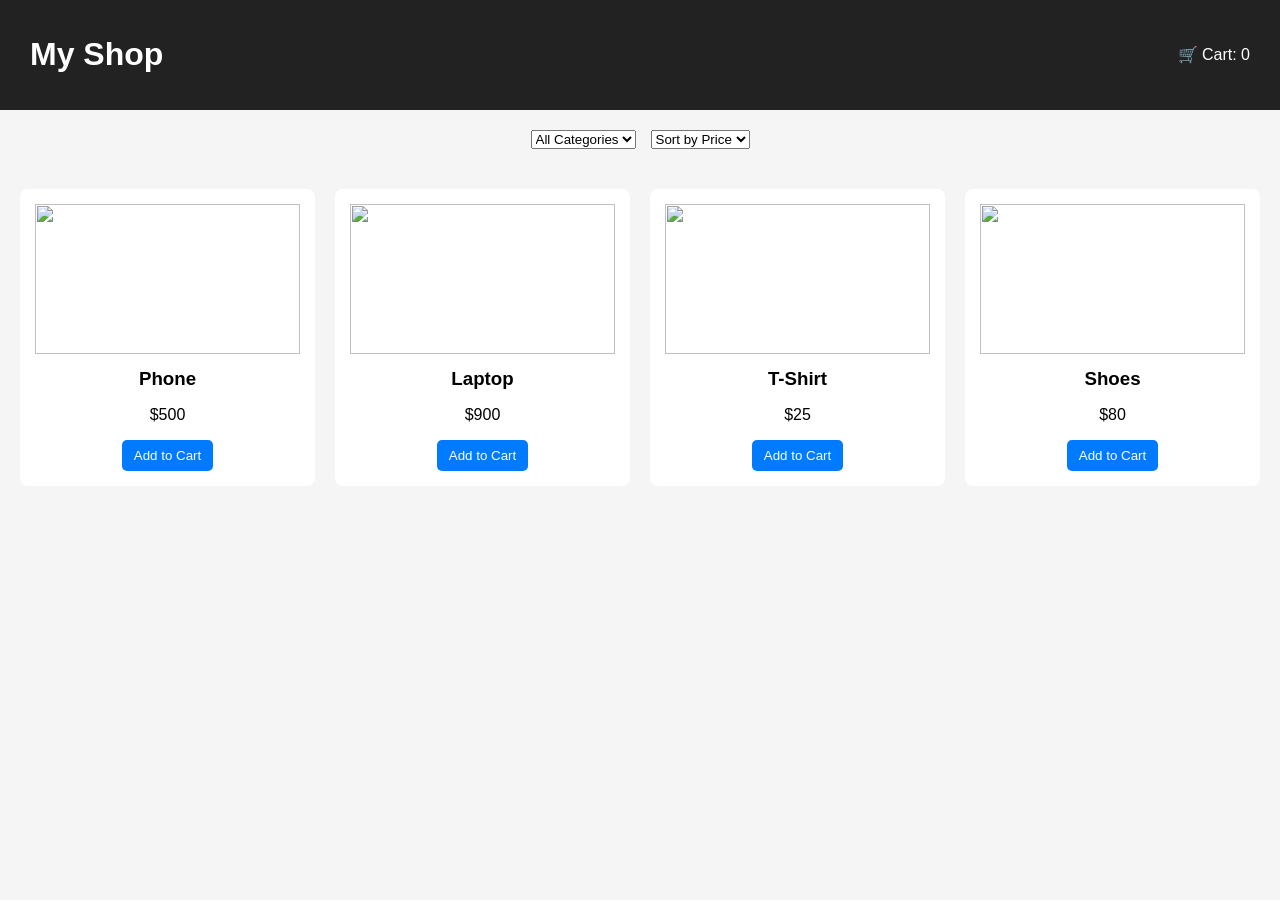
==== index.html @ de270c6a "add frontend files" ====
<!DOCTYPE html>
<html lang="en">
<head>
  <meta charset="UTF-8" />
  <title>Simple E-Commerce</title>
  <link rel="stylesheet" href="style.css" />
</head>
<body>

  <header>
    <h1>My Shop</h1>
    <div class="cart">
      🛒 Cart: <span id="cart-count">0</span>
    </div>
  </header>

  <!-- Filters -->
  <section class="filters">
    <select id="categoryFilter">
      <option value="all">All Categories</option>
      <option value="electronics">Electronics</option>
      <option value="fashion">Fashion</option>
    </select>

    <select id="priceSort">
      <option value="default">Sort by Price</option>
      <option value="low-high">Low → High</option>
      <option value="high-low">High → Low</option>
    </select>
  </section>

  <!-- Product Grid -->
  <section class="products" id="productGrid">
    <!-- Products injected by JS -->
  </section>

  <script src="script.js"></script>
</body>
</html>
---- style.css ----
* {
  box-sizing: border-box;
  font-family: Arial, sans-serif;
}

body {
  margin: 0;
  padding: 0;
  background: #f5f5f5;
}

header {
  background: #222;
  color: white;
  padding: 15px 30px;
  display: flex;
  justify-content: space-between;
  align-items: center;
}

.filters {
  padding: 20px;
  display: flex;
  gap: 15px;
  justify-content: center;
}

.products {
  display: grid;
  grid-template-columns: repeat(auto-fit, minmax(220px, 1fr));
  gap: 20px;
  padding: 20px;
}

.product {
  background: white;
  padding: 15px;
  border-radius: 8px;
  text-align: center;
}

.product img {
  width: 100%;
  height: 150px;
  object-fit: cover;
}

.product h3 {
  margin: 10px 0 5px;
}

.product button {
  background: #007bff;
  color: white;
  border: none;
  padding: 8px 12px;
  cursor: pointer;
  border-radius: 5px;
}

.product button:hover {
  background: #0056b3;
}
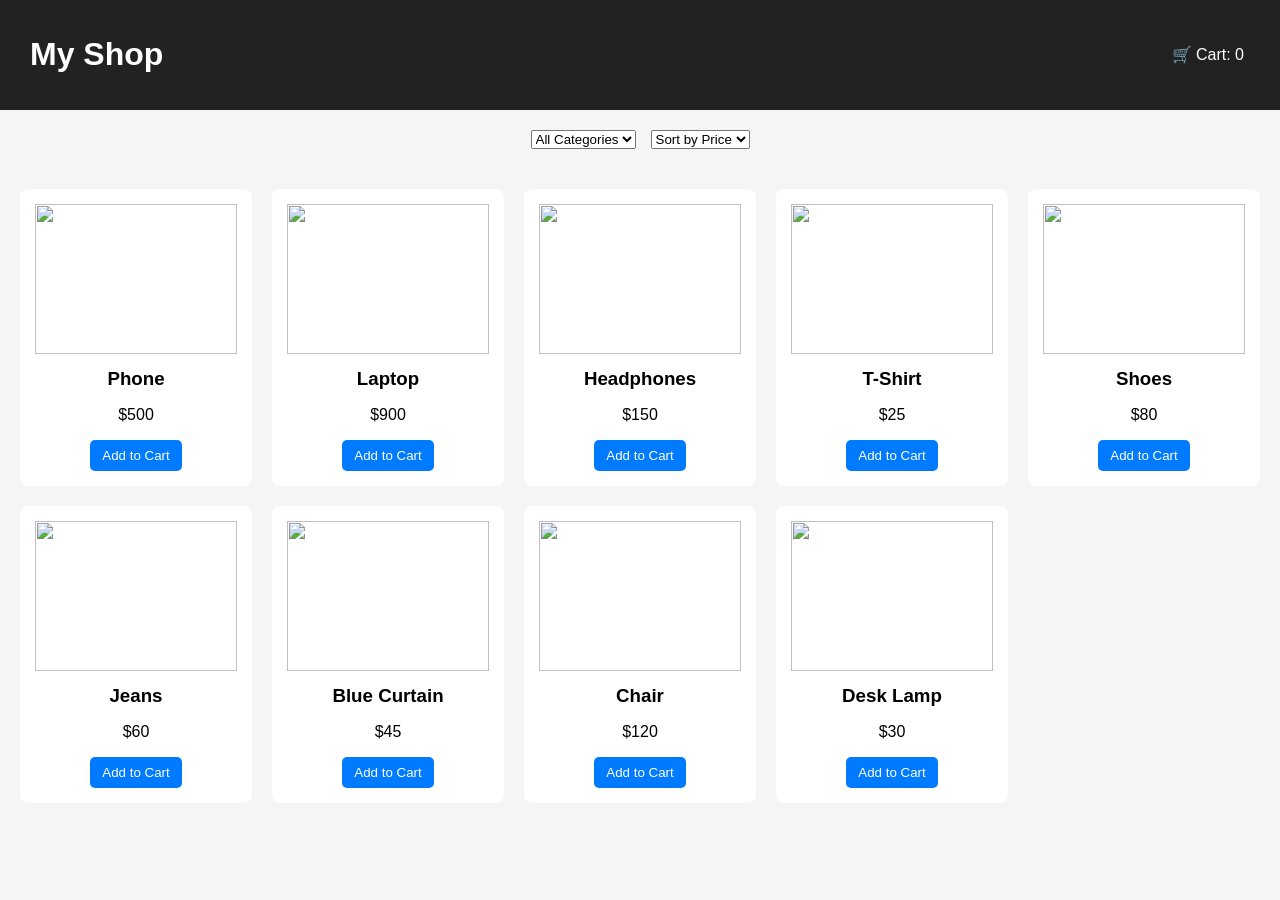
==== commit e7543fda: "cart modified" ====
--- a/index.html
+++ b/index.html
@@ -9,9 +9,18 @@
 
   <header>
     <h1>My Shop</h1>
-    <div class="cart">
-      🛒 Cart: <span id="cart-count">0</span>
-    </div>
+    <div class="cart-container">
+  <button id="cart-btn">
+    🛒 Cart: <span id="cart-count">0</span>
+  </button>
+
+  <div id="cart-dropdown" class="cart-dropdown hidden">
+    <h4>Cart Items</h4>
+    <div id="cart-items"></div>
+    <p id="cart-empty">Cart is empty</p>
+  </div>
+</div>
+
   </header>
 
   <!-- Filters -->
--- a/style.css
+++ b/style.css
@@ -61,3 +61,47 @@
 .product button:hover {
   background: #0056b3;
 }
+.cart-container {
+  position: relative;
+}
+
+#cart-btn {
+  background: none;
+  color: white;
+  border: none;
+  cursor: pointer;
+  font-size: 16px;
+}
+
+.cart-dropdown {
+  position: absolute;
+  right: 0;
+  top: 40px;
+  background: white;
+  color: black;
+  width: 280px;
+  border-radius: 6px;
+  padding: 10px;
+  box-shadow: 0 5px 15px rgba(0,0,0,0.2);
+  z-index: 100;
+}
+
+.cart-dropdown.hidden {
+  display: none;
+}
+
+.cart-item {
+  display: flex;
+  justify-content: space-between;
+  margin-bottom: 8px;
+  font-size: 14px;
+}
+
+.cart-item button {
+  background: red;
+  color: white;
+  border: none;
+  padding: 2px 6px;
+  cursor: pointer;
+  border-radius: 4px;
+}
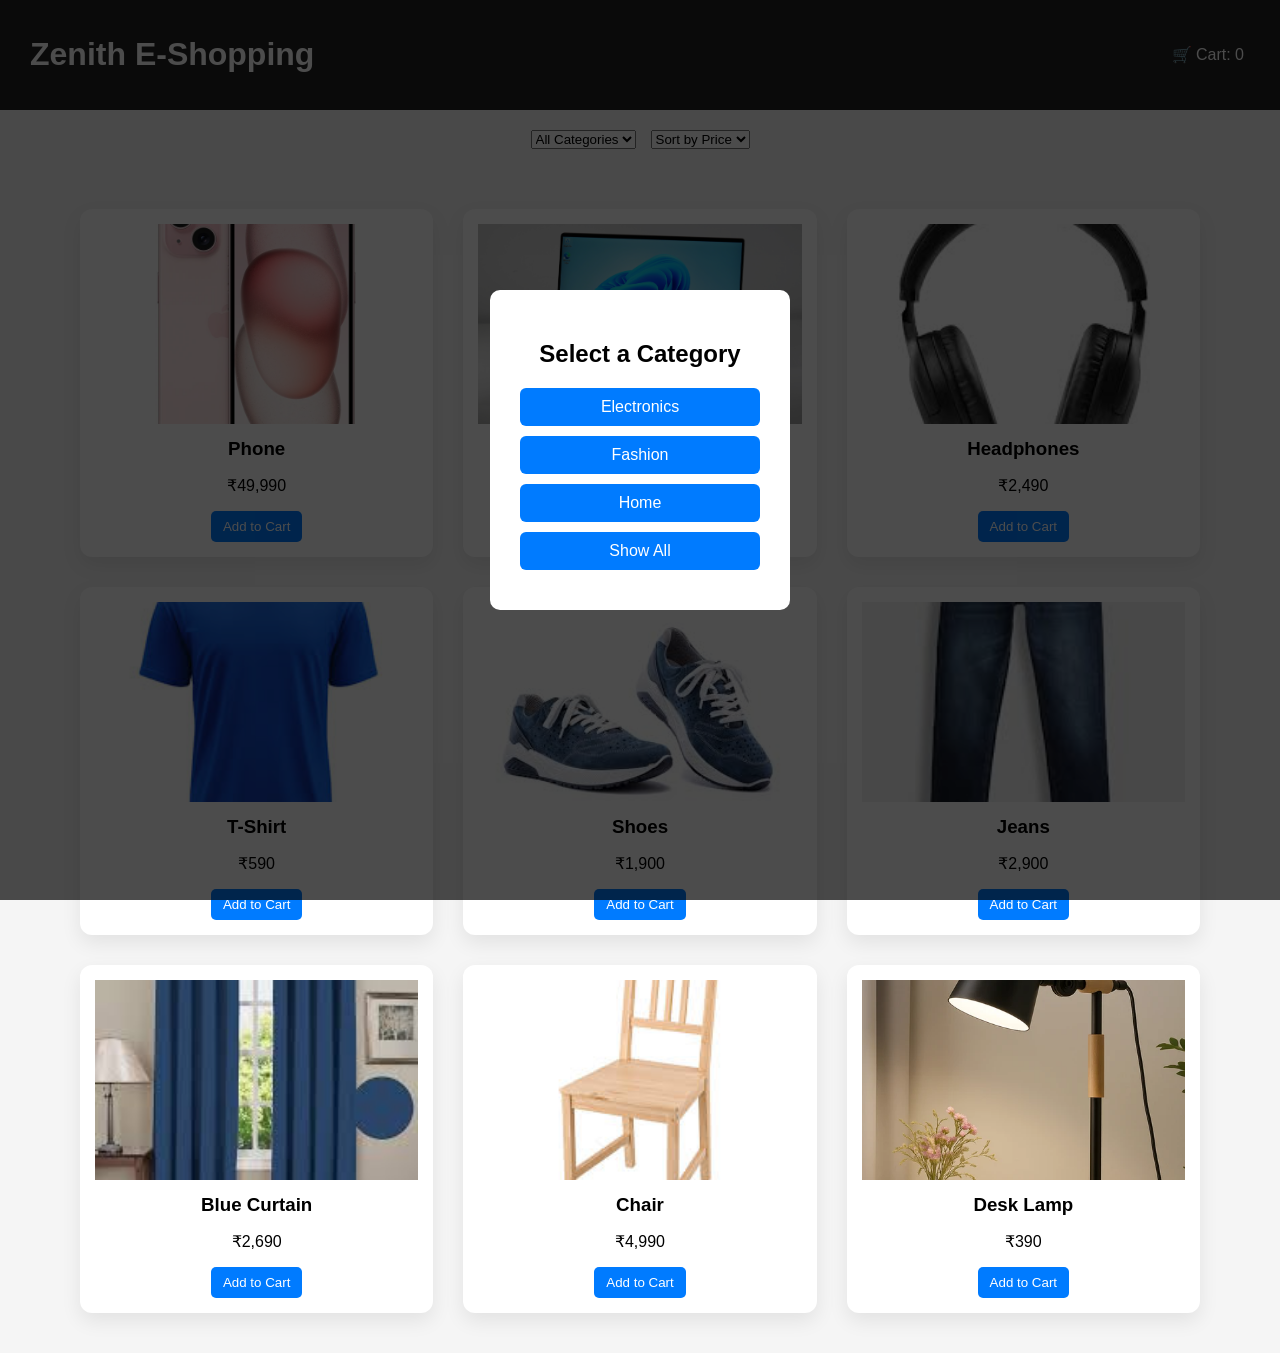
==== commit d9b6bb18: "final changes done" ====
--- a/index.html
+++ b/index.html
@@ -8,7 +8,7 @@
 <body>
 
   <header>
-    <h1>My Shop</h1>
+    <h1>Zenith E-Shopping</h1>
     <div class="cart-container">
   <button id="cart-btn">
     🛒 Cart: <span id="cart-count">0</span>
@@ -18,6 +18,11 @@
     <h4>Cart Items</h4>
     <div id="cart-items"></div>
     <p id="cart-empty">Cart is empty</p>
+
+  <hr>
+  <p class="cart-total">
+    Total: <span id="cart-total">0</span>
+  </p>
   </div>
 </div>
 
@@ -29,6 +34,7 @@
       <option value="all">All Categories</option>
       <option value="electronics">Electronics</option>
       <option value="fashion">Fashion</option>
+      <option value="home">Home</option>
     </select>
 
     <select id="priceSort">
@@ -45,4 +51,15 @@
 
   <script src="script.js"></script>
 </body>
+<div id="category-overlay">
+  <div class="category-box">
+    <h2>Select a Category</h2>
+
+    <button onclick="selectCategory('electronics')">Electronics</button>
+    <button onclick="selectCategory('fashion')">Fashion</button>
+    <button onclick="selectCategory('home')">Home</button>
+    <button onclick="selectCategory('all')">Show All</button>
+  </div>
+</div>
+
 </html>
--- a/style.css
+++ b/style.css
@@ -27,22 +27,32 @@
 
 .products {
   display: grid;
-  grid-template-columns: repeat(auto-fit, minmax(220px, 1fr));
-  gap: 20px;
-  padding: 20px;
+  grid-template-columns: repeat(3, 1fr);
+  gap: 30px;
+  padding: 40px;
+  max-width: 1200px;
+  margin: auto;
 }
 
 .product {
   background: white;
+  border-radius: 12px;
   padding: 15px;
-  border-radius: 8px;
   text-align: center;
+  box-shadow: 0 8px 20px rgba(0,0,0,0.08);
+  transition: transform 0.2s ease, box-shadow 0.2s ease;
+}
+
+.product:hover {
+  transform: translateY(-5px);
+  box-shadow: 0 12px 25px rgba(0,0,0,0.12);
 }
 
 .product img {
   width: 100%;
-  height: 150px;
+  height: 200px;
   object-fit: cover;
+  object-position: center;
 }
 
 .product h3 {
@@ -105,3 +115,58 @@
   cursor: pointer;
   border-radius: 4px;
 }
+#category-overlay {
+  position: fixed;
+  inset: 0;
+  background: rgba(0,0,0,0.7);
+  display: flex;
+  justify-content: center;
+  align-items: center;
+  z-index: 999;
+  opacity: 1;
+  transition: opacity 0.3s ease;
+}
+#category-overlay.hidden {
+  opacity: 0;
+  pointer-events: none;
+}
+
+.category-box {
+  background: white;
+  padding: 30px;
+  border-radius: 10px;
+  text-align: center;
+  width: 300px;
+}
+
+.category-box h2 {
+  margin-bottom: 20px;
+}
+
+.category-box button {
+  display: block;
+  width: 100%;
+  margin: 10px 0;
+  padding: 10px;
+  border: none;
+  background: #007bff;
+  color: white;
+  font-size: 16px;
+  border-radius: 6px;
+  cursor: pointer;
+}
+
+.category-box button:hover {
+  background: #0056b3;
+}
+@media (max-width: 900px) {
+  .products {
+    grid-template-columns: repeat(2, 1fr);
+  }
+}
+
+@media (max-width: 600px) {
+  .products {
+    grid-template-columns: 1fr;
+  }
+}
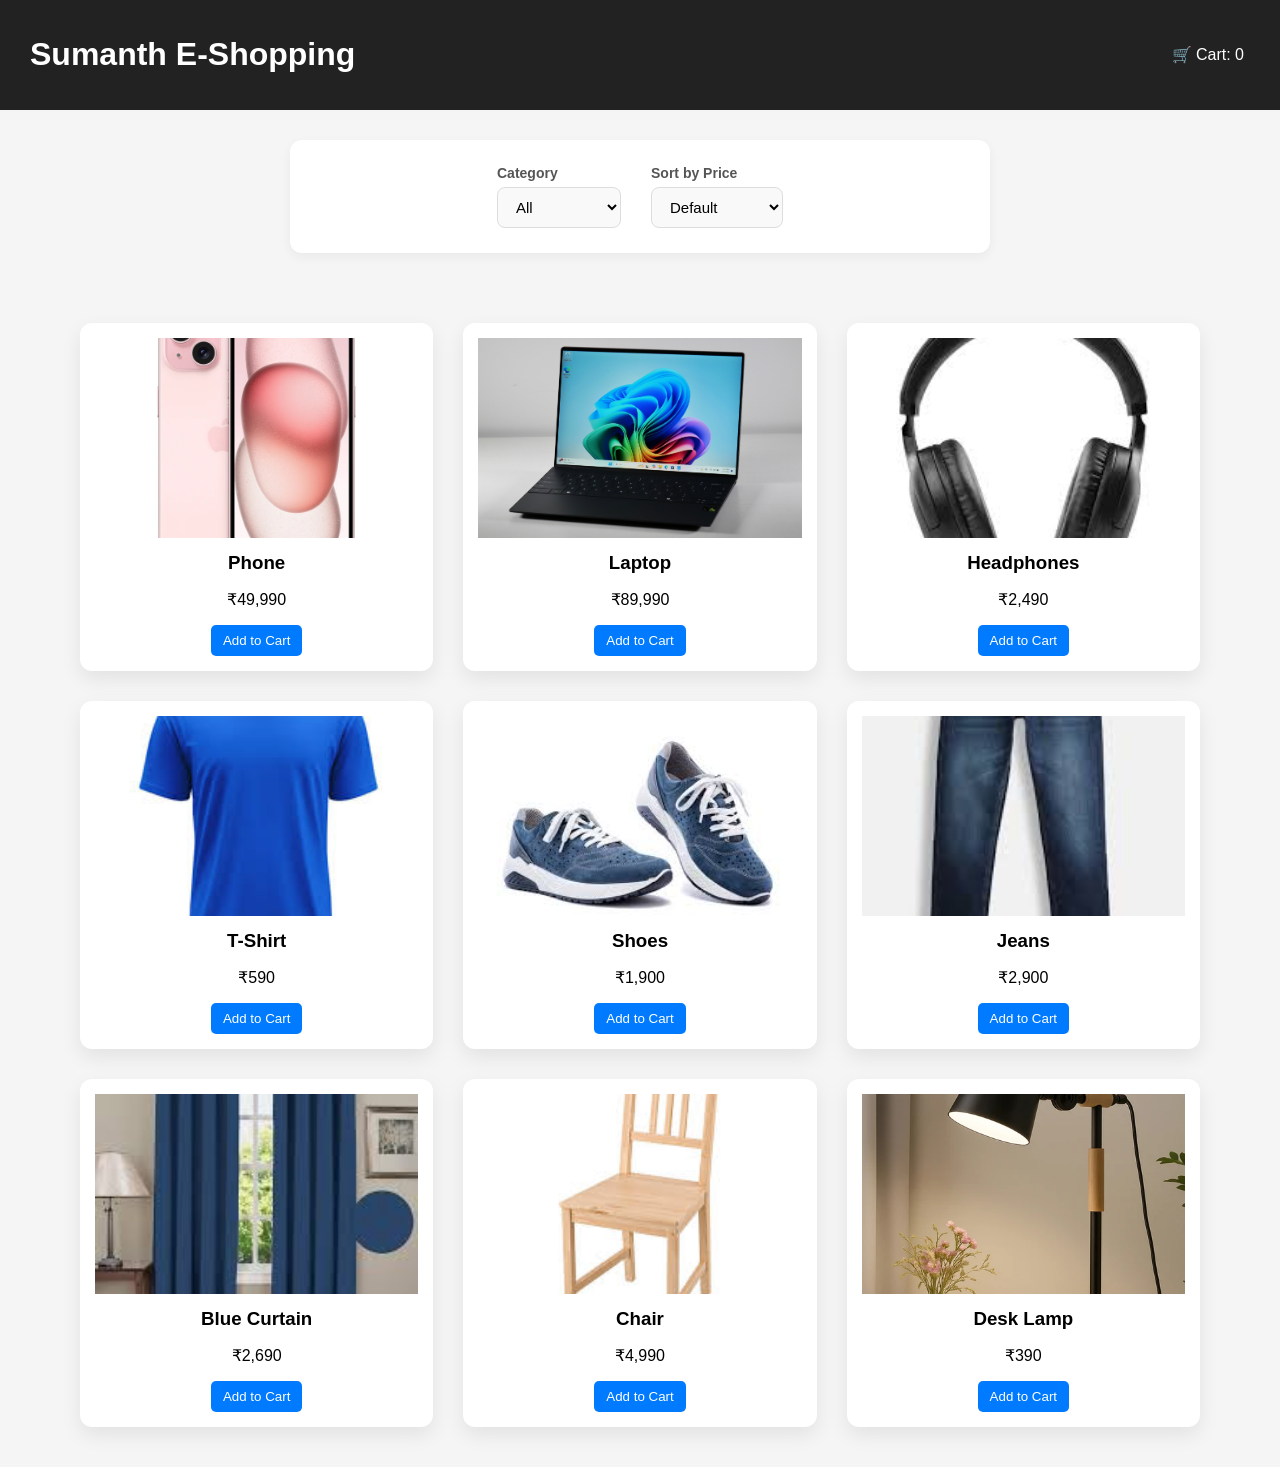
==== commit 47dc7a70: "final beautifications done" ====
--- a/index.html
+++ b/index.html
@@ -8,7 +8,7 @@
 <body>
 
   <header>
-    <h1>Zenith E-Shopping</h1>
+    <h1>Sumanth E-Shopping</h1>
     <div class="cart-container">
   <button id="cart-btn">
     🛒 Cart: <span id="cart-count">0</span>
@@ -29,20 +29,27 @@
   </header>
 
   <!-- Filters -->
-  <section class="filters">
+ <section class="filters">
+  <div class="filter-group">
+    <label for="categoryFilter">Category</label>
     <select id="categoryFilter">
-      <option value="all">All Categories</option>
+      <option value="all">All</option>
       <option value="electronics">Electronics</option>
       <option value="fashion">Fashion</option>
       <option value="home">Home</option>
     </select>
+  </div>
 
+  <div class="filter-group">
+    <label for="priceSort">Sort by Price</label>
     <select id="priceSort">
-      <option value="default">Sort by Price</option>
+      <option value="default">Default</option>
       <option value="low-high">Low → High</option>
       <option value="high-low">High → Low</option>
     </select>
-  </section>
+  </div>
+</section>
+
 
   <!-- Product Grid -->
   <section class="products" id="productGrid">
@@ -51,15 +58,6 @@
 
   <script src="script.js"></script>
 </body>
-<div id="category-overlay">
-  <div class="category-box">
-    <h2>Select a Category</h2>
 
-    <button onclick="selectCategory('electronics')">Electronics</button>
-    <button onclick="selectCategory('fashion')">Fashion</button>
-    <button onclick="selectCategory('home')">Home</button>
-    <button onclick="selectCategory('all')">Show All</button>
-  </div>
-</div>
 
 </html>
--- a/style.css
+++ b/style.css
@@ -115,50 +115,7 @@
   cursor: pointer;
   border-radius: 4px;
 }
-#category-overlay {
-  position: fixed;
-  inset: 0;
-  background: rgba(0,0,0,0.7);
-  display: flex;
-  justify-content: center;
-  align-items: center;
-  z-index: 999;
-  opacity: 1;
-  transition: opacity 0.3s ease;
-}
-#category-overlay.hidden {
-  opacity: 0;
-  pointer-events: none;
-}
 
-.category-box {
-  background: white;
-  padding: 30px;
-  border-radius: 10px;
-  text-align: center;
-  width: 300px;
-}
-
-.category-box h2 {
-  margin-bottom: 20px;
-}
-
-.category-box button {
-  display: block;
-  width: 100%;
-  margin: 10px 0;
-  padding: 10px;
-  border: none;
-  background: #007bff;
-  color: white;
-  font-size: 16px;
-  border-radius: 6px;
-  cursor: pointer;
-}
-
-.category-box button:hover {
-  background: #0056b3;
-}
 @media (max-width: 900px) {
   .products {
     grid-template-columns: repeat(2, 1fr);
@@ -170,3 +127,55 @@
     grid-template-columns: 1fr;
   }
 }
+.filters {
+  display: flex;
+  justify-content: center;
+  gap: 30px;
+  padding: 25px;
+  background: #ffffff;
+  box-shadow: 0 4px 12px rgba(0,0,0,0.05);
+  border-radius: 12px;
+  margin: 30px auto;
+  max-width: 700px;
+}
+
+.filter-group {
+  display: flex;
+  flex-direction: column;
+  gap: 6px;
+}
+
+.filter-group label {
+  font-size: 14px;
+  font-weight: 600;
+  color: #555;
+}
+
+.filter-group select {
+  padding: 10px 14px;
+  font-size: 15px;
+  border-radius: 8px;
+  border: 1px solid #ddd;
+  background-color: #f9f9f9;
+  cursor: pointer;
+  transition: all 0.2s ease;
+}
+
+/* Hover & focus effects */
+.filter-group select:hover {
+  border-color: #007bff;
+}
+
+.filter-group select:focus {
+  outline: none;
+  border-color: #007bff;
+  background-color: #fff;
+  box-shadow: 0 0 0 3px rgba(0,123,255,0.15);
+}
+@media (max-width: 600px) {
+  .filters {
+    flex-direction: column;
+    gap: 15px;
+    margin: 20px;
+  }
+}
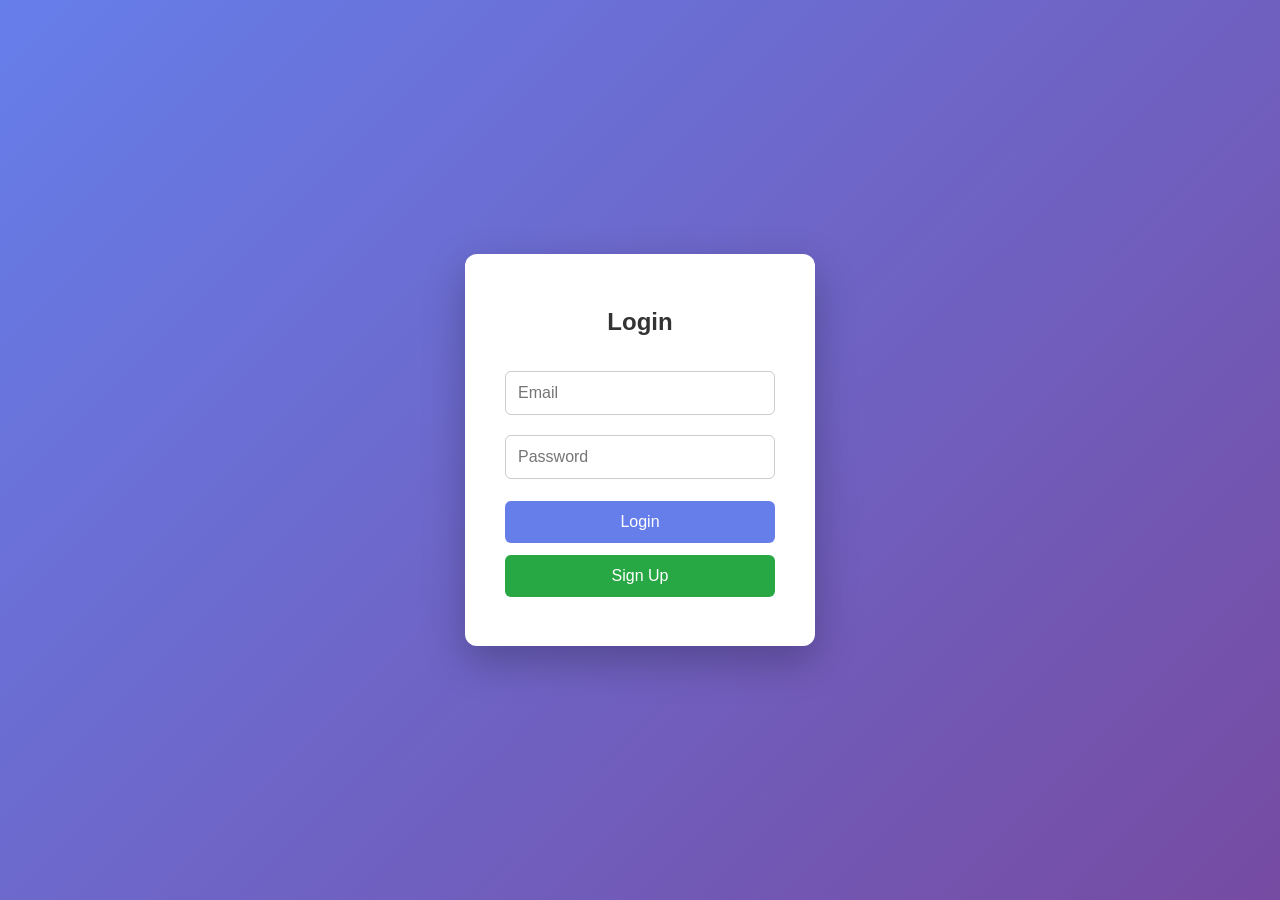
==== commit c6d9d3a1: "Final Webpage" ====
--- a/index.html
+++ b/index.html
@@ -9,22 +9,40 @@
 
   <header>
     <h1>Sumanth E-Shopping</h1>
+
+  <div class="header-right">
+
+    <div class="account-container">
+      <button id="account-btn">Account ⌄</button>
+
+      <div id="account-dropdown" class="account-dropdown hidden">
+        <p id="account-email"></p>
+        <hr>
+        <button onclick="logout()" class="logout-btn">Logout</button>
+      </div>
+    </div>
+
     <div class="cart-container">
-  <button id="cart-btn">
-    🛒 Cart: <span id="cart-count">0</span>
-  </button>
+      <button id="cart-btn">
+        🛒 Cart: <span id="cart-count">0</span>
+      </button>
 
-  <div id="cart-dropdown" class="cart-dropdown hidden">
-    <h4>Cart Items</h4>
-    <div id="cart-items"></div>
-    <p id="cart-empty">Cart is empty</p>
+      <div id="cart-dropdown" class="cart-dropdown hidden">
+        <h4>Cart Items</h4>
+        <div id="cart-items"></div>
+        <p id="cart-empty">Cart is empty</p>
+        <hr>
+        <p class="cart-total">
+          Total: <span id="cart-total">0</span>
+        </p>
+        <button class="checkout-btn" onclick="goToCheckout()">
+  Proceed to Buy
+</button>
 
-  <hr>
-  <p class="cart-total">
-    Total: <span id="cart-total">0</span>
-  </p>
+      </div>
+    </div>
+
   </div>
-</div>
 
   </header>
 
--- a/style.css
+++ b/style.css
@@ -179,3 +179,138 @@
     margin: 20px;
   }
 }
+/* ===== LOGIN PAGE STYLES ===== */
+
+.login-page {
+  min-height: 100vh;
+  background: linear-gradient(135deg, #667eea, #764ba2);
+  display: flex;
+  align-items: center;
+  justify-content: center;
+  font-family: Arial, sans-serif;
+}
+
+/* Floating login box */
+.login-box {
+  background: white;
+  padding: 35px 40px;
+  width: 350px;
+  border-radius: 12px;
+  box-shadow: 0 15px 40px rgba(0,0,0,0.25);
+  text-align: center;
+  animation: fadeIn 0.6s ease;
+}
+
+.login-box h2 {
+  margin-bottom: 25px;
+  color: #333;
+}
+
+/* Input fields */
+.login-box input {
+  width: 100%;
+  padding: 12px;
+  margin: 10px 0;
+  border-radius: 6px;
+  border: 1px solid #ccc;
+  font-size: 16px;
+}
+
+.login-box input:focus {
+  outline: none;
+  border-color: #667eea;
+}
+
+/* Buttons */
+.login-box button {
+  width: 100%;
+  padding: 12px;
+  margin-top: 12px;
+  border: none;
+  border-radius: 6px;
+  background: #667eea;
+  color: white;
+  font-size: 16px;
+  cursor: pointer;
+  transition: 0.3s;
+}
+
+.login-box button:hover {
+  background: #556cd6;
+}
+
+/* Sign up button */
+.login-box button:last-of-type {
+  background: #28a745;
+}
+
+.login-box button:last-of-type:hover {
+  background: #1e7e34;
+}
+
+/* Error / message */
+#error {
+  margin-top: 12px;
+  color: red;
+  font-size: 14px;
+}
+
+/* Smooth animation */
+@keyframes fadeIn {
+  from { opacity: 0; transform: scale(0.9); }
+  to { opacity: 1; transform: scale(1); }
+}
+.header-right {
+  display: flex;
+  align-items: center;
+  gap: 20px;
+}
+
+/* Account button */
+.account-container {
+  position: relative;
+}
+
+#account-btn {
+  background: none;
+  border: none;
+  color: white;
+  font-size: 16px;
+  cursor: pointer;
+}
+
+/* Dropdown */
+.account-dropdown {
+  position: absolute;
+  right: 0;
+  top: 35px;
+  background: white;
+  width: 200px;
+  border-radius: 8px;
+  box-shadow: 0 10px 25px rgba(0,0,0,0.25);
+  padding: 10px;
+  z-index: 100;
+}
+
+.account-dropdown p {
+  margin: 10px;
+  font-weight: bold;
+  font-size: 14px;
+}
+
+.account-dropdown button {
+  width: 100%;
+  padding: 8px;
+  border: none;
+  background: #dc3545;
+  color: white;
+  border-radius: 6px;
+  cursor: pointer;
+}
+
+.account-dropdown button:hover {
+  background: #b52b37;
+}
+.hidden {
+  display: none !important;
+}
